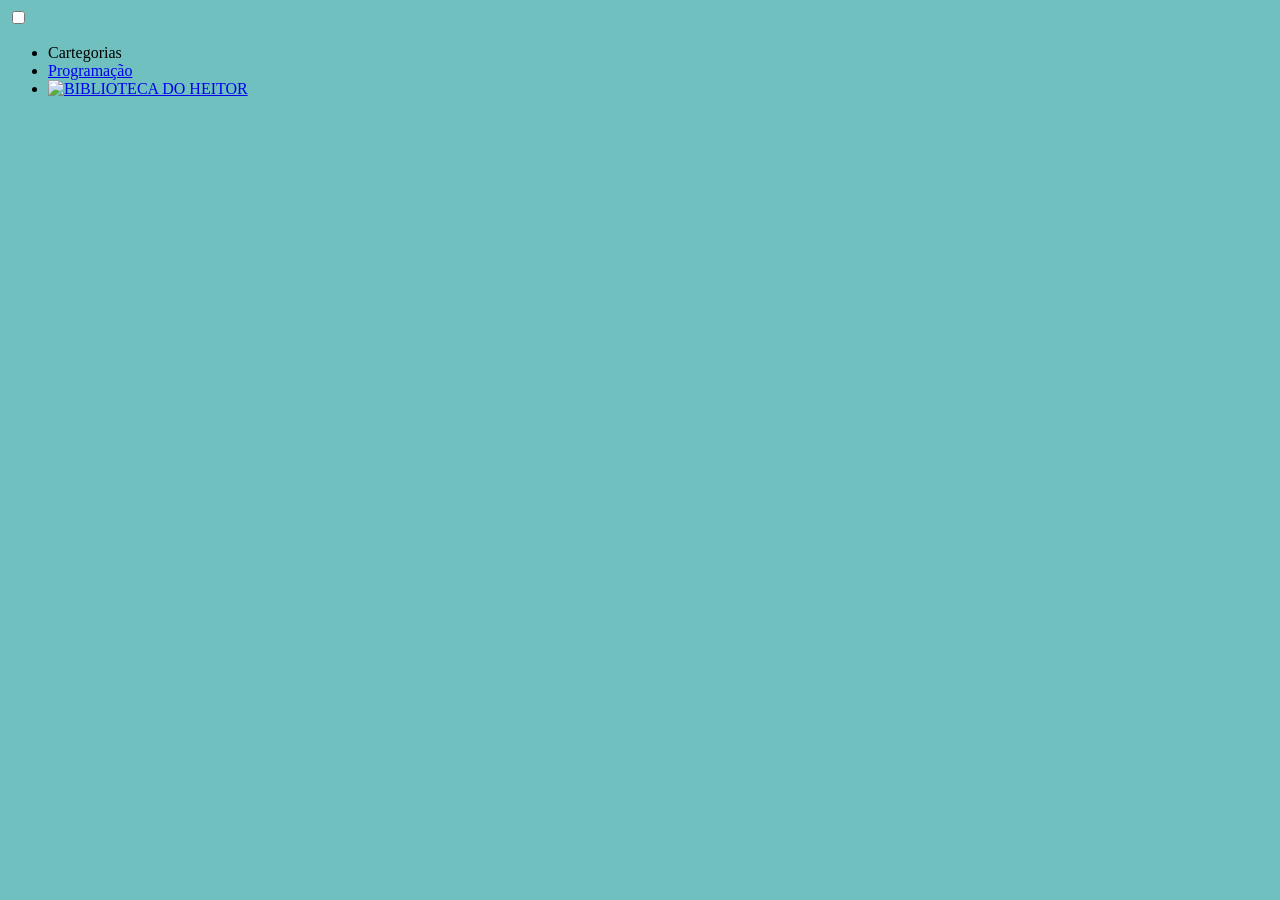
==== index.html @ 76f595c7 "90" ====
<!DOCTYPE html>
<html lang="en">
<head>
    <meta charset="UTF-8">
    <meta name="viewport" content="width=device-width, initial-scale 1.0">
    <title>BIBLIOTECA DO HEITOR</title>
    <link rel="stylesheet =" href="style.css">
</head>

<body>
   <header class="cabeçalho">
       <div class="container">
        <input type="checkbox"id="menu" class="container__botao">
         <label for="menu">
          <span class="cabeçalho__menu-hambuguer"></span>
       </label>
       <ul class="list menu">
        <li class="lista-menu__titulo">Cartegorias</li>
        <li class="lista-menu__item">
            <a href="#" class="lista-menu__link">Programação</a>
        </li>
        <li class="lista-menu__item">
            <a href="#" class="lista-menu__link"

            </a>

          <img class="" src="" alt="BIBLIOTECA DO HEITOR">
       </div>
            <div class=container>
      <a href="#"><img src=""></a>
      <a href="#"><img src=""></a>
      <a href="#"><img src=""></a>
     </header>
</body>

</html>
<img src="" alt="">
---- style.css ----
@import url("styles/header.css");

:root{
 --color-de-fundo: rgb(113, 192, 192);
}

body {
 background-color: var(--color-de-fundo)    
}
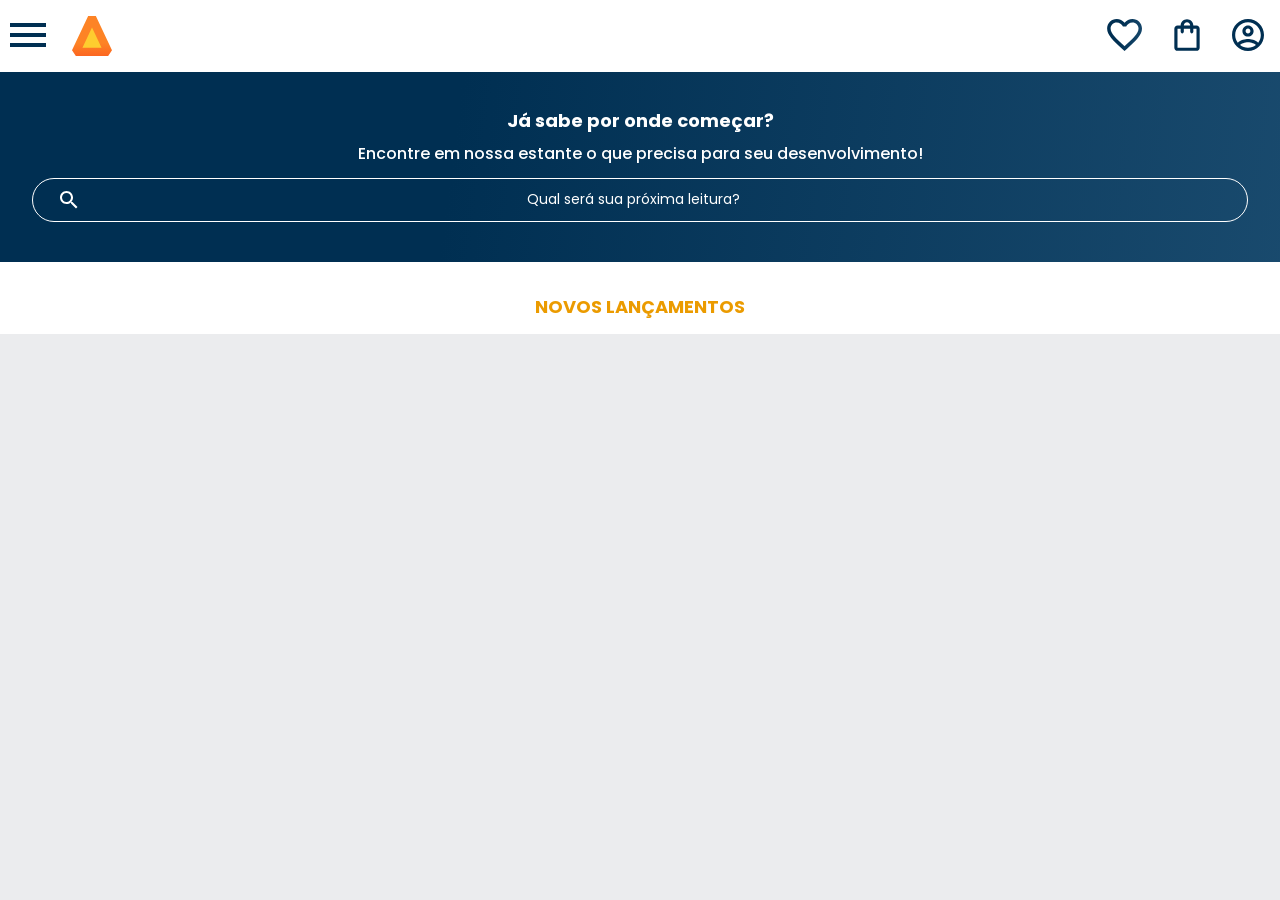
==== commit 0c3ef4f5: "90" ====
--- a/index.html
+++ b/index.html
@@ -1,37 +1,58 @@
 <!DOCTYPE html>
-<html lang="en">
+<html>
+
 <head>
     <meta charset="UTF-8">
-    <meta name="viewport" content="width=device-width, initial-scale 1.0">
-    <title>BIBLIOTECA DO HEITOR</title>
-    <link rel="stylesheet =" href="style.css">
+    <meta name="viewport" content="width=device-width, initial-scale=1.0">
+    <title>AluraBooks</title>
+    <link rel="stylesheet" href="reset.css">
+    <link rel="preconnect" href="https://fonts.googleapis.com">
+    <link rel="preconnect" href="https://fonts.gstatic.com" crossorigin>
+    <link href="https://fonts.googleapis.com/css2?family=Poppins:wght@300;400;500;700&display=swap" rel="stylesheet">
+    <link rel="stylesheet" href="styles.css">
 </head>
 
 <body>
-   <header class="cabeçalho">
-       <div class="container">
-        <input type="checkbox"id="menu" class="container__botao">
-         <label for="menu">
-          <span class="cabeçalho__menu-hambuguer"></span>
-       </label>
-       <ul class="list menu">
-        <li class="lista-menu__titulo">Cartegorias</li>
-        <li class="lista-menu__item">
-            <a href="#" class="lista-menu__link">Programação</a>
-        </li>
-        <li class="lista-menu__item">
-            <a href="#" class="lista-menu__link"
-
-            </a>
-
-          <img class="" src="" alt="BIBLIOTECA DO HEITOR">
-       </div>
-            <div class=container>
-      <a href="#"><img src=""></a>
-      <a href="#"><img src=""></a>
-      <a href="#"><img src=""></a>
-     </header>
+    <header class="cabeçalho">
+        <div class="container">
+            <input type="checkbox" id="menu" class="container__botao">
+            <label for="menu">
+                <span class="cabeçalho__menu-hamburguer container__imagem"></span>
+            </label>
+            <ul class="lista-menu">
+                <li class="lista-menu__titulo">Categorias</li>
+                <li class="lista-menu__item">
+                    <a href="#" class="lista-menu__link">Programação</a>
+                </li>
+                <li class="lista-menu__item">
+                    <a href="#" class="lista-menu__link">Front-end</a>
+                </li>
+                <li class="lista-menu__item">
+                    <a href="#" class="lista-menu__link">Infraestrutura</a>
+                </li>
+                <li class="lista-menu__item">
+                    <a href="#" class="lista-menu__link">Business</a>
+                </li>
+                <li class="lista-menu__item">
+                    <a href="#" class="lista-menu__link">Design & UX</a>
+                </li>
+            </ul>
+            <img src="img/Logo.svg" alt="Logo da Alurabooks" class="container__imagem">
+        </div>
+        <div class="container">
+            <a href="#"><img src="img/Favoritos.svg" alt="Meus favoritos" class="container__imagem"></a>
+            <a href="#"><img src="img/Compras.svg" alt="Carrinhos de compras" class="container__imagem"></a>
+            <a href="#"><img src="img/Usuario.svg" alt="Meu perfil" class="container__imagem"></a>
+        </div>
+    </header>
+    <section class="banner">
+        <h2 class="banner__titulo">Já sabe por onde começar?</h2>
+        <p class="banner__texto">Encontre em nossa estante o que precisa para seu desenvolvimento!</p>
+        <input type="search" class="banner__pesquisa" placeholder="Qual será sua próxima leitura?">
+    </section>
+    <section class="carrossel">
+        <h2 class="carrossel__titulo">Novos lançamentos</h2>
+    </section>
 </body>
 
-</html>
-<img src="" alt="">+</html>
--- a/styles.css
+++ b/styles.css
@@ -0,0 +1,18 @@
+@import url("styles/header.css");
+@import url("styles/banner.css");
+@import url("styles/carrossel.css");
+
+:root {
+    --cor-de-fundo: #EBECEE;
+    --branco: #FFFFFF;
+    --laranja: #EB9B00;
+    --azul-degrade: linear-gradient(97.54deg, #002F52 35.49%, #326589 165.37%);
+    --fonte-principal: "Poppins";
+}
+
+body {
+    background-color: var(--cor-de-fundo);
+    font-family: var(--fonte-principal);
+    font-size: 16px;
+    font-weight: 400;
+}
